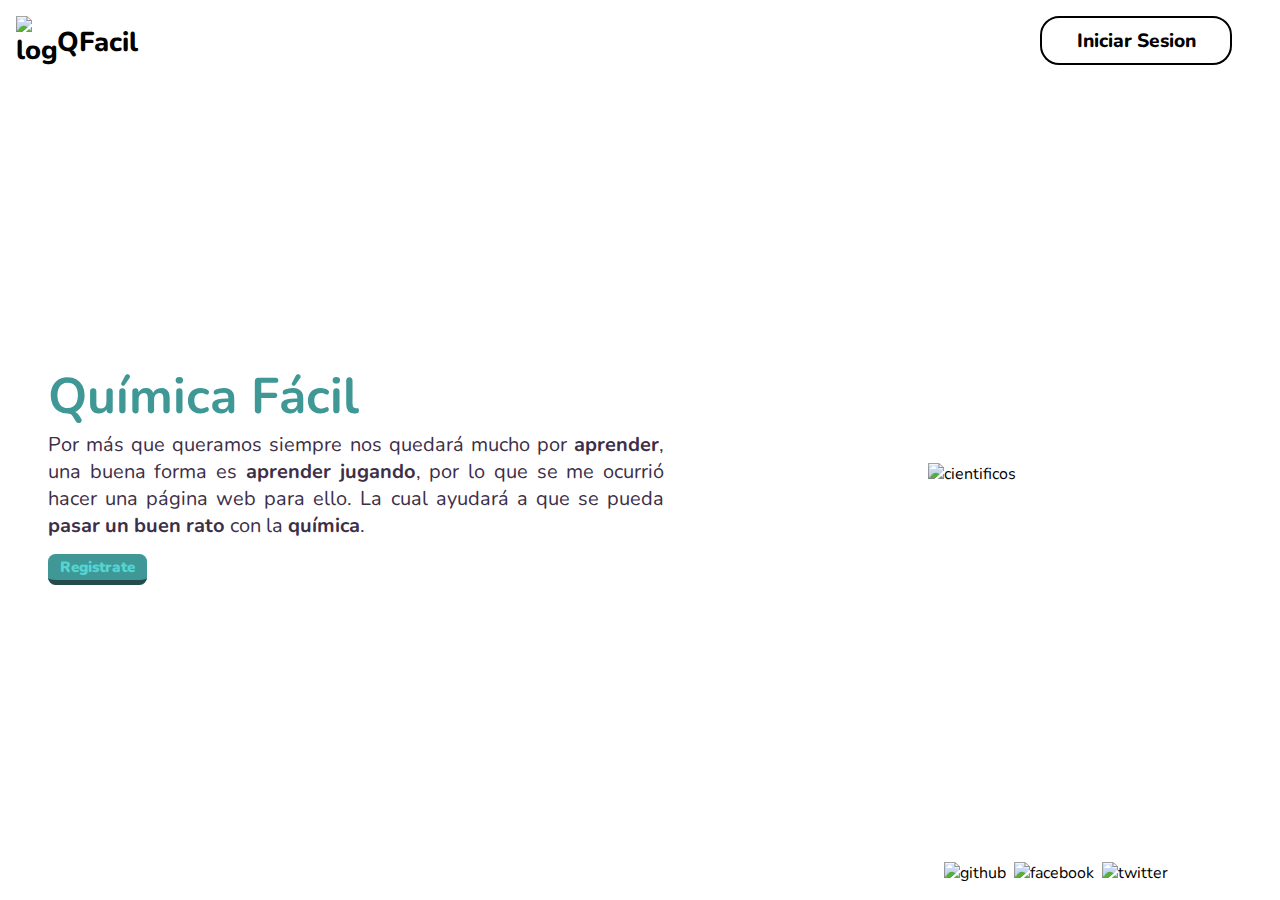
==== index.html @ 8a8eaee4 "agregando a" ====
<!DOCTYPE html>
<html lang="en">
<head>
    <meta charset="UTF-8">
    <meta name="viewport" content="width=device-width, initial-scale=1.0">
    <link rel="stylesheet" href="./css/styles.css">
    <link rel="shortcut icon" href="./img/icons/logo.svg" type="image/x-icon">
    <link href="https://fonts.googleapis.com/css2?family=Nunito:ital,wght@0,200;0,300;0,400;0,600;0,700;0,800;0,900;1,200;1,300;1,400;1,600;1,700;1,800;1,900&display=swap" rel="stylesheet">
    <title>QuimicaFacil</title>
</head>
<body class="container">
    <header id="header" class="header item">
        <div class="logo">
            <picture class="logo-pic">
                <img src="./img/icons/logo.svg" id="logo" alt="logo_quimica_facil">
                <p>QFacil</p>
            </picture>
        </div>
        <a href="iniciar.html" class="iniciar">
            <button id="b-iniciar">
                Iniciar Sesion
            </button>
        </a>
    </header>
    <section id="hero" class="hero item">
        <div class="presentacion">
            <h1 class="u-title">Química Fácil</h1>
            <p class="u-presentacion">
                Por más que queramos siempre nos quedará mucho por <strong>aprender</strong>, una buena forma es <strong>aprender jugando</strong>, por lo que se me ocurrió hacer una página web para ello. La cual ayudará a que se pueda <strong>pasar un buen rato</strong> con la <strong>química</strong>.
            </p>
            <a href="registro.html">
                <button id="b-registrar">
                    Registrate
                </button>
            </a>
        </div>
        <picture class="img-hero">
            <img src="./img/presentacion.jpg" alt="cientificos">
        </picture>
    </section>
    <footer id="footer" class="footer item">
        <picture class="redes-sociales">
            <a href="">
                <img src="./img/icons/github.svg" alt="github" class="icon g">
            </a>
            <a href="">
                <img src="./img/icons/facebook.svg" alt="facebook" class="icon f">
            </a>
            <a href="" class="registro">
                <img src="./img/icons/twitter.svg" alt="twitter" class="icon t">
            </a>
        </picture>
    </footer>
</body>
</html>
---- css/styles.css ----
*
{
    margin: 0;
    font-family: 'Nunito', sans-serif;
}

.no-mostrar
{
    display: none;
}

ol,ul
{
    list-style: none;
    padding: 0;
}
details,summary,button
{
    cursor: pointer;
    outline: none;
}

a
{
    text-decoration: none;
    color: inherit;
}

.nav-bar
{
    border-bottom: 2px solid black;
    padding: 1em;
    display: grid;
    grid-template-columns: 9em 1fr min-content;
    align-items: center;
    font-size: 18px;
}
.nav
{
    display: flex;
    justify-self: start;
    border: 1.5px solid black;
    width: fit-content;
}
.nav li
{
    padding: 0 1em;
}
.foto-perfil
{
    background: red;
    border-radius: 50%;
    grid-row: 1/3;
}
.menu-login
{
    display: grid;
    grid-template-columns: 3em 10em;
    grid-template-rows: repeat(2,auto);
    height: 3em;
    position: relative;
}
.ml
{
    /* border: 1px solid red; */
}
.t-usu
{
    font-weight: 600;
}
.herramientas
{
    position: absolute;
    display: block;
    bottom: 0;
    right: 0;
}
.herramientas button
{
    position: absolute;
    width: 100%;
    background: white;
}
.b-salir
{
    bottom: -3.55em;
}

.container
{
    display: grid;
    grid-template: "header header header" min-content
                    "hero hero hero" 1fr
                    "footer footer ." min-content
                    /1fr 1fr 7em;
    height: 100vh;
    align-content: end;
}

.item
{
    /* border: 1px solid red; */
}

/* header  */

.header
{
    grid-area: header;
    display: flex;
    padding: 1em 3em 1em 1em;
    justify-content: space-between;
}

#logo
{
    width: 1.5em;
}
.logo-pic
{
    width: 10em;
    display: flex;
    align-items: center;
    font-size: 1.7em;
    font-weight: 800;
}

/* boton header */
#b-iniciar
{
    border: 2px solid black;
    border-radius: 1em;
    background: transparent;
    width: 10em;
    padding: .5em;  
    font-size: 1.2em;
    font-weight: 800;
    cursor: pointer;
    outline: none;
}

/* hero */
.hero
{
    grid-area: hero;
    padding-left: 3em;
    padding-bottom: 0;
    display: grid;
    grid-template-columns: minmax(20em,50em) minmax(20em,70em);
    grid-template-rows: min-content;
    align-items: center;
    justify-items: center;
    align-content: center;
}

.u-title
{
    color: #3f9896;
/*     color: #244c4b; */
    font-size: 5em;
}
.u-presentacion
{
    color: #3d2f48;
    font-size: 2em;
    text-align: justify;
}

#b-registrar
{
    background-color: #3f9896;
    border: none;
    border-radius: .5em;
    border-bottom: 5px solid #244c4b;
    color: #55d4d2;
    padding: .2em .8em ;
    font-size: 1.5em;
    font-weight: 900;
    cursor: pointer;
    outline: none;
    margin-top: 1em;
}
.img-hero img
{
    width: 100%;
}

/* footer */
.footer
{
    grid-area: footer;
    /* position: relative; */
    justify-self: end;
    padding-bottom: 1em;
    padding-left: 5em;
    grid-gap: .5em;
    justify-items: flex-start;
    
}
.redes-sociales
{
    display: grid;
    grid-template-columns: repeat(3,auto);
    grid-gap: .5em;
}

.icon 
{
    width: 3em;
}

/* inicio juegos */
/* container */
.elegir-game
{
    display: grid;
    grid-template-columns: repeat(2, 600px);
    justify-content: center;
    align-content: center;
    grid-gap: 5em;
    height: 80vh;
}

.i-eg
{
    border: 1.5px solid black;
    border-radius: 1em;
    padding: 1em;
    text-align: center;
}
/* juego1 */
.juego1
{
    border: .1em solid rgb(98, 98, 98) ;
    border-bottom: .5em solid rgb(98, 98, 98);
}

.juego1:hover
{
    border: .1em solid rgb(98, 98, 98) ;
}
/* boton */
.b-game1
{
    background: transparent;
    width: fit-content;
    height: fit-content;
    border: none;
    filter: grayscale();
}
.b-game1:hover
{
    transform: scale(1.01);
    filter: grayscale(0);
}
/* imagen del juego1 */
.img-bg1
{
    width: 100%;
    border-radius: 1em;
    /* box-shadow: 0px 0px 1px grey; */
}
/* fin juego1 */
/* juego2 */
.juego2
{
    border: .1em solid rgb(98, 98, 98) ;
    border-bottom: .5em solid rgb(98, 98, 98);
}

.juego2:hover
{
    border: .1em solid rgb(98, 98, 98) ;
}
/* boton */
.b-game2
{
    background: transparent;
    width: fit-content;
    height: fit-content;
    border: none;
    filter: grayscale();
}
.b-game2:hover
{
    transform: scale(1.01);
    filter: grayscale(0);
}
/* imagen del juego2 */
.img-bg2
{
    width: 100%;
    border-radius: 1em;
    /* box-shadow: 0px 0px 1px grey; */
}
/* fin juego2 */







@media screen and (max-width:425px)
{
/*     Index */
    .container
    {
        height: initial;
    }

    .header
    {
        font-size: 10px;
        padding: 1em;
    }
    .logo-pic
    {
        width: 100%;
    }
    
    .hero 
    {
        font-size: 8px;
        grid-template-columns: auto;
        padding: 0;
        padding-top: 1em;
    }
    .presentacion
    {
        margin: 0 3em;
    }
    .presentacion a
    {
        justify-items: center;
    }

    .footer
    {
        padding: 0;
        justify-self: center;
    }
    .icon
    {
        font-size: 10px;
    }
    .container
    {
        grid-template-areas: "header header header"
                    "hero hero hero"
                    "footer footer footer";
    }
/*     fin index */
}

@media screen and (min-width: 768px)
{
    .presentacion
    {
        font-size: 10px;
    }
}
@media screen and (min-width: 1440px)
{
    .presentacion
    {
        font-size: initial;
    }
}
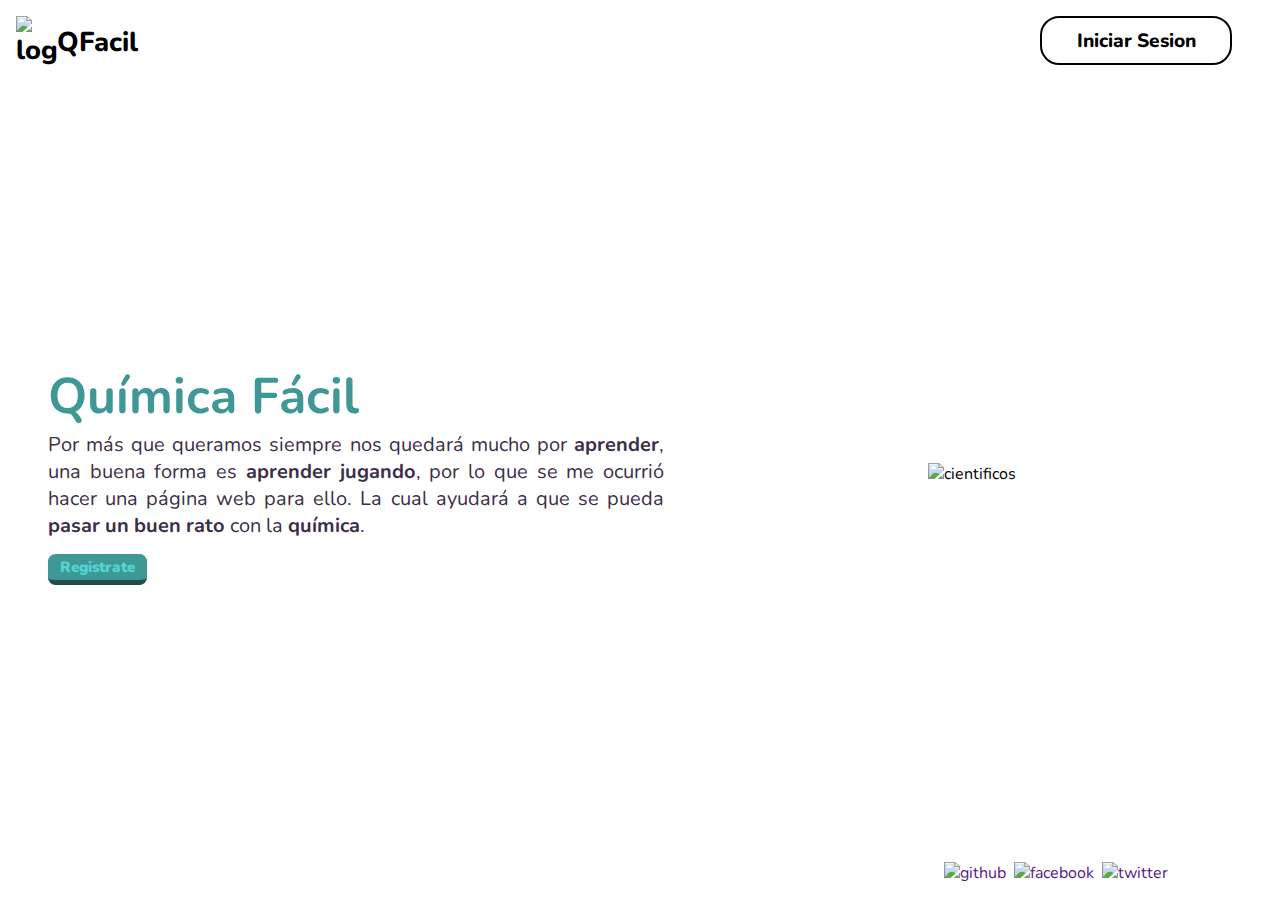
==== commit 76f624d3: "separando el css" ====
--- a/index.html
+++ b/index.html
@@ -1,55 +1,64 @@
 <!DOCTYPE html>
 <html lang="en">
+
 <head>
     <meta charset="UTF-8">
     <meta name="viewport" content="width=device-width, initial-scale=1.0">
     <link rel="stylesheet" href="./css/styles.css">
     <link rel="shortcut icon" href="./img/icons/logo.svg" type="image/x-icon">
-    <link href="https://fonts.googleapis.com/css2?family=Nunito:ital,wght@0,200;0,300;0,400;0,600;0,700;0,800;0,900;1,200;1,300;1,400;1,600;1,700;1,800;1,900&display=swap" rel="stylesheet">
+    <link
+        href="https://fonts.googleapis.com/css2?family=Nunito:ital,wght@0,200;0,300;0,400;0,600;0,700;0,800;0,900;1,200;1,300;1,400;1,600;1,700;1,800;1,900&display=swap"
+        rel="stylesheet">
     <title>QuimicaFacil</title>
 </head>
-<body class="container">
-    <header id="header" class="header item">
-        <div class="logo">
-            <picture class="logo-pic">
-                <img src="./img/icons/logo.svg" id="logo" alt="logo_quimica_facil">
-                <p>QFacil</p>
-            </picture>
-        </div>
-        <a href="iniciar.html" class="iniciar">
-            <button id="b-iniciar">
-                Iniciar Sesion
-            </button>
-        </a>
-    </header>
-    <section id="hero" class="hero item">
-        <div class="presentacion">
-            <h1 class="u-title">Química Fácil</h1>
-            <p class="u-presentacion">
-                Por más que queramos siempre nos quedará mucho por <strong>aprender</strong>, una buena forma es <strong>aprender jugando</strong>, por lo que se me ocurrió hacer una página web para ello. La cual ayudará a que se pueda <strong>pasar un buen rato</strong> con la <strong>química</strong>.
-            </p>
-            <a href="registro.html">
-                <button id="b-registrar">
-                    Registrate
+
+<body>
+    <div class="container">
+        <header id="header" class="header item">
+            <div class="logo">
+                <picture class="logo-pic">
+                    <img src="./img/icons/logo.svg" id="logo" alt="logo_quimica_facil">
+                    <p>QFacil</p>
+                </picture>
+            </div>
+            <a href="iniciar.html" class="iniciar">
+                <button id="b-iniciar">
+                    Iniciar Sesion
                 </button>
             </a>
-        </div>
-        <picture class="img-hero">
-            <img src="./img/presentacion.jpg" alt="cientificos">
-        </picture>
-    </section>
-    <footer id="footer" class="footer item">
-        <picture class="redes-sociales">
-            <a href="">
-                <img src="./img/icons/github.svg" alt="github" class="icon g">
-            </a>
-            <a href="">
-                <img src="./img/icons/facebook.svg" alt="facebook" class="icon f">
-            </a>
-            <a href="" class="registro">
-                <img src="./img/icons/twitter.svg" alt="twitter" class="icon t">
-            </a>
-        </picture>
-    </footer>
+        </header>
+        <section id="hero" class="hero item">
+            <div class="presentacion">
+                <h1 class="u-title">Química Fácil</h1>
+                <p class="u-presentacion">
+                    Por más que queramos siempre nos quedará mucho por <strong>aprender</strong>, una buena forma es
+                    <strong>aprender jugando</strong>, por lo que se me ocurrió hacer una página web para ello. La cual
+                    ayudará a que se pueda <strong>pasar un buen rato</strong> con la <strong>química</strong>.
+                </p>
+                <a href="registro.html">
+                    <button id="b-registrar">
+                        Registrate
+                    </button>
+                </a>
+            </div>
+            <picture class="img-hero">
+                <img src="./img/presentacion.jpg" alt="cientificos">
+            </picture>
+        </section>
+        <footer id="footer" class="footer item">
+            <picture class="redes-sociales">
+                <a href="">
+                    <img src="./img/icons/github.svg" alt="github" class="icon g">
+                </a>
+                <a href="">
+                    <img src="./img/icons/facebook.svg" alt="facebook" class="icon f">
+                </a>
+                <a href="" class="registro">
+                    <img src="./img/icons/twitter.svg" alt="twitter" class="icon t">
+                </a>
+            </picture>
+        </footer>
+    </div>
 </body>
+
 </html>--- a/css/styles.css
+++ b/css/styles.css
@@ -4,86 +4,9 @@
     font-family: 'Nunito', sans-serif;
 }
 
-.no-mostrar
-{
-    display: none;
-}
-
-ol,ul
-{
-    list-style: none;
-    padding: 0;
-}
-details,summary,button
-{
-    cursor: pointer;
-    outline: none;
-}
-
 a
 {
     text-decoration: none;
-    color: inherit;
-}
-
-.nav-bar
-{
-    border-bottom: 2px solid black;
-    padding: 1em;
-    display: grid;
-    grid-template-columns: 9em 1fr min-content;
-    align-items: center;
-    font-size: 18px;
-}
-.nav
-{
-    display: flex;
-    justify-self: start;
-    border: 1.5px solid black;
-    width: fit-content;
-}
-.nav li
-{
-    padding: 0 1em;
-}
-.foto-perfil
-{
-    background: red;
-    border-radius: 50%;
-    grid-row: 1/3;
-}
-.menu-login
-{
-    display: grid;
-    grid-template-columns: 3em 10em;
-    grid-template-rows: repeat(2,auto);
-    height: 3em;
-    position: relative;
-}
-.ml
-{
-    /* border: 1px solid red; */
-}
-.t-usu
-{
-    font-weight: 600;
-}
-.herramientas
-{
-    position: absolute;
-    display: block;
-    bottom: 0;
-    right: 0;
-}
-.herramientas button
-{
-    position: absolute;
-    width: 100%;
-    background: white;
-}
-.b-salir
-{
-    bottom: -3.55em;
 }
 
 .container
@@ -95,6 +18,7 @@
                     /1fr 1fr 7em;
     height: 100vh;
     align-content: end;
+    overflow: auto;
 }
 
 .item
@@ -209,98 +133,6 @@
     width: 3em;
 }
 
-/* inicio juegos */
-/* container */
-.elegir-game
-{
-    display: grid;
-    grid-template-columns: repeat(2, 600px);
-    justify-content: center;
-    align-content: center;
-    grid-gap: 5em;
-    height: 80vh;
-}
-
-.i-eg
-{
-    border: 1.5px solid black;
-    border-radius: 1em;
-    padding: 1em;
-    text-align: center;
-}
-/* juego1 */
-.juego1
-{
-    border: .1em solid rgb(98, 98, 98) ;
-    border-bottom: .5em solid rgb(98, 98, 98);
-}
-
-.juego1:hover
-{
-    border: .1em solid rgb(98, 98, 98) ;
-}
-/* boton */
-.b-game1
-{
-    background: transparent;
-    width: fit-content;
-    height: fit-content;
-    border: none;
-    filter: grayscale();
-}
-.b-game1:hover
-{
-    transform: scale(1.01);
-    filter: grayscale(0);
-}
-/* imagen del juego1 */
-.img-bg1
-{
-    width: 100%;
-    border-radius: 1em;
-    /* box-shadow: 0px 0px 1px grey; */
-}
-/* fin juego1 */
-/* juego2 */
-.juego2
-{
-    border: .1em solid rgb(98, 98, 98) ;
-    border-bottom: .5em solid rgb(98, 98, 98);
-}
-
-.juego2:hover
-{
-    border: .1em solid rgb(98, 98, 98) ;
-}
-/* boton */
-.b-game2
-{
-    background: transparent;
-    width: fit-content;
-    height: fit-content;
-    border: none;
-    filter: grayscale();
-}
-.b-game2:hover
-{
-    transform: scale(1.01);
-    filter: grayscale(0);
-}
-/* imagen del juego2 */
-.img-bg2
-{
-    width: 100%;
-    border-radius: 1em;
-    /* box-shadow: 0px 0px 1px grey; */
-}
-/* fin juego2 */
-
-
-
-
-
-
-
 @media screen and (max-width:425px)
 {
 /*     Index */
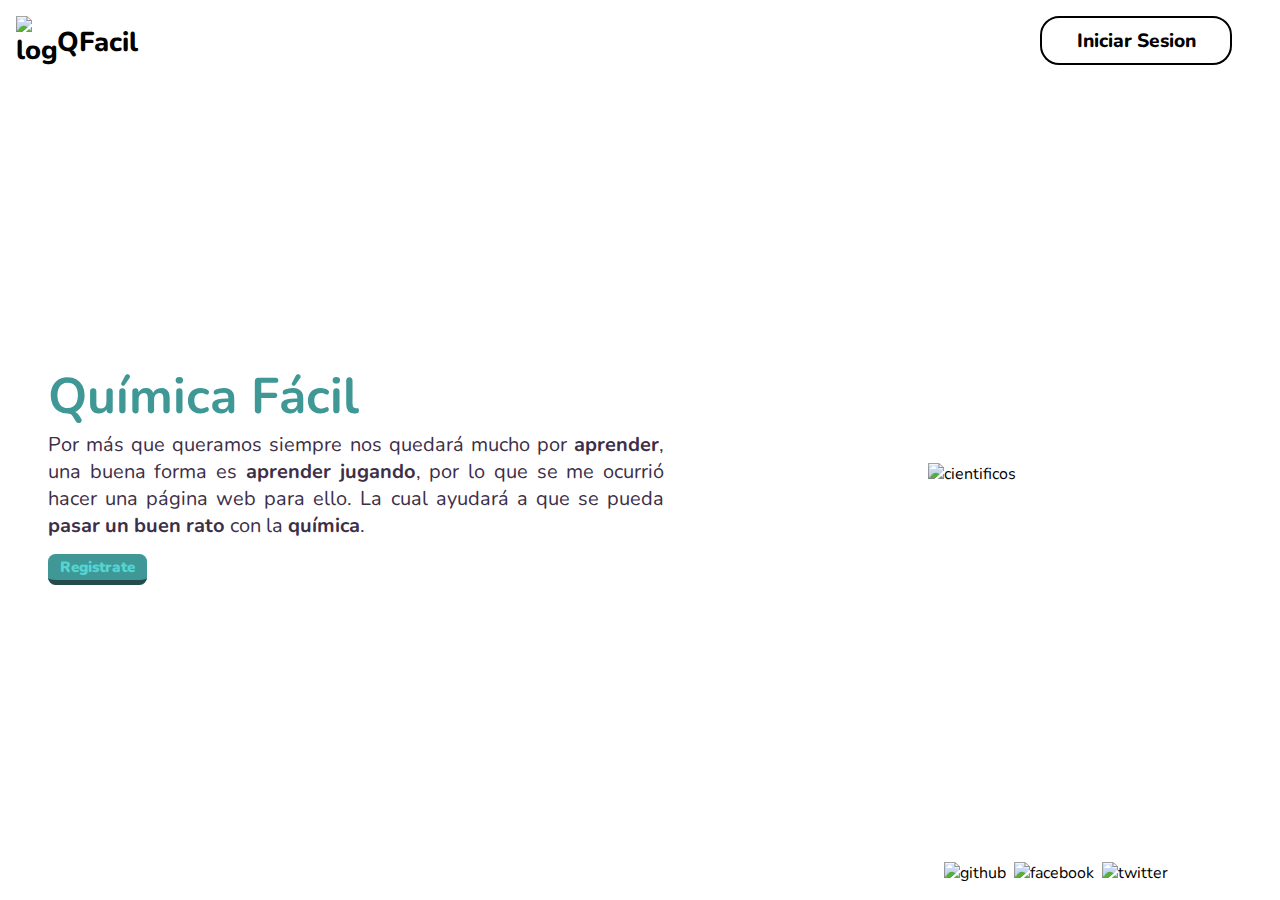
==== commit 8fa0ea40: "Tabla terminada al 100%" ====
--- a/index.html
+++ b/index.html
@@ -1,5 +1,5 @@
 <!DOCTYPE html>
-<html lang="en">
+<html lang="es">
 
 <head>
     <meta charset="UTF-8">
--- a/css/styles.css
+++ b/css/styles.css
@@ -4,9 +4,81 @@
     font-family: 'Nunito', sans-serif;
 }
 
+ol,ul
+{
+    list-style: none;
+    padding: 0;
+}
+details,summary,button
+{
+    cursor: pointer;
+    outline: none;
+}
+
 a
 {
     text-decoration: none;
+    color: inherit;
+}
+
+.nav-bar
+{
+    border-bottom: 2px solid black;
+    padding: 1em;
+    display: grid;
+    grid-template-columns: 9em 1fr min-content;
+    align-items: center;
+    font-size: 18px;
+}
+.nav
+{
+    display: flex;
+    justify-self: start;
+    border: 1.5px solid black;
+    width: fit-content;
+}
+.nav li
+{
+    padding: 0 1em;
+}
+.foto-perfil
+{
+    background: red;
+    border-radius: 50%;
+    grid-row: 1/3;
+}
+.menu-login
+{
+    display: grid;
+    grid-template-columns: 3em 10em;
+    grid-template-rows: repeat(2,auto);
+    height: 3em;
+    position: relative;
+}
+.ml
+{
+    /* border: 1px solid red; */
+}
+.t-usu
+{
+    font-weight: 600;
+}
+.herramientas
+{
+    position: absolute;
+    display: block;
+    bottom: 0;
+    right: 0;
+}
+.herramientas button
+{
+    position: absolute;
+    width: 100%;
+    background: white;
+}
+.b-salir
+{
+    bottom: -3.55em;
 }
 
 .container
@@ -18,7 +90,6 @@
                     /1fr 1fr 7em;
     height: 100vh;
     align-content: end;
-    overflow: auto;
 }
 
 .item
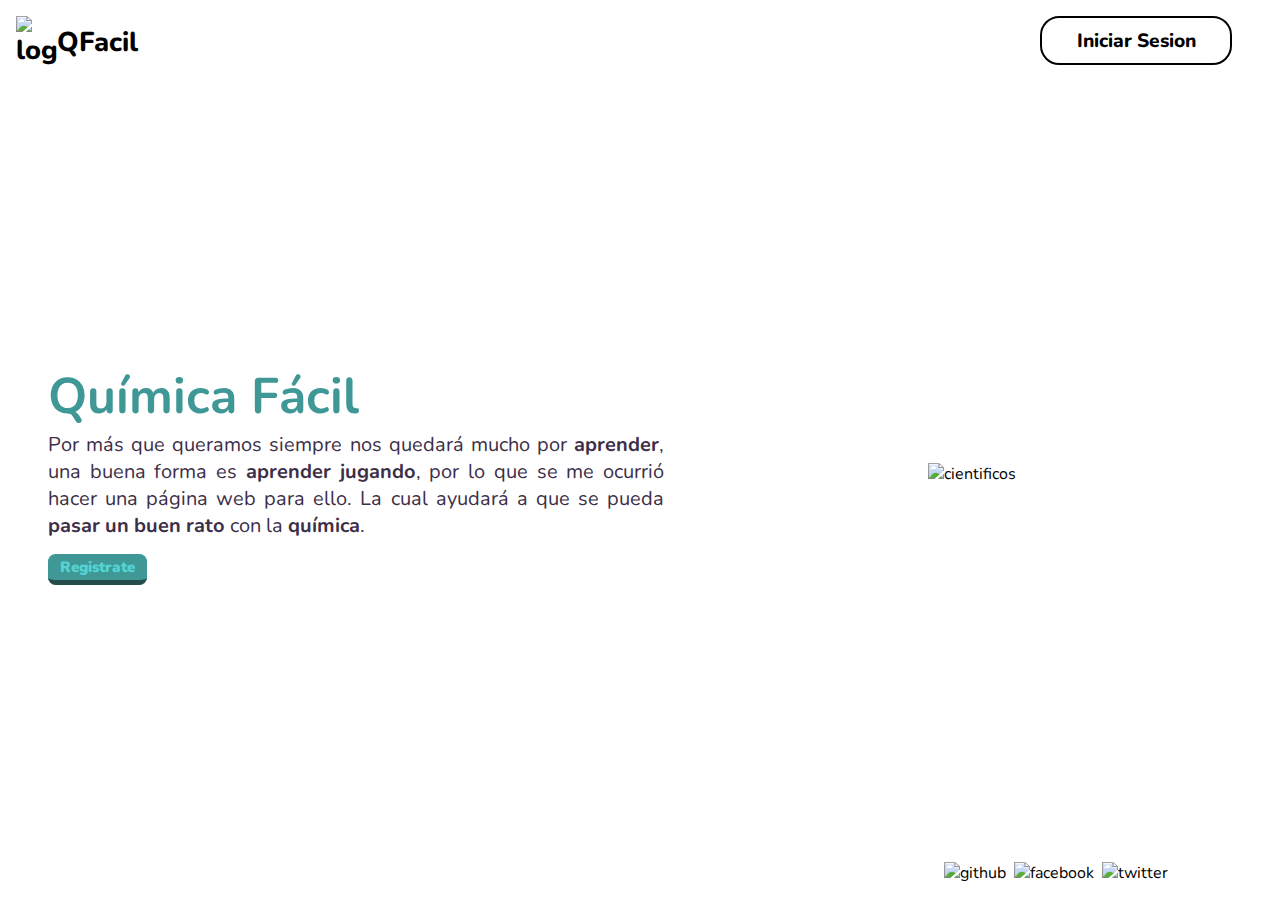
==== commit 74664679: "Arreglos pre-entrega" ====
--- a/index.html
+++ b/index.html
@@ -47,7 +47,7 @@
         </section>
         <footer id="footer" class="footer item">
             <picture class="redes-sociales">
-                <a href="">
+                <a href="https://github.com/Antac69/Tabla-Elementos">
                     <img src="./img/icons/github.svg" alt="github" class="icon g">
                 </a>
                 <a href="">
--- a/css/styles.css
+++ b/css/styles.css
@@ -1,7 +1,18 @@
+@import url('editar.css');
+@import url('amigos.css');
+@import url('graficos.css');
+@import url('iniciar.css');
+@import url('juegos.css');
+@import url('tabla.css');
 *
 {
     margin: 0;
     font-family: 'Nunito', sans-serif;
+}
+
+.no-mostrar
+{
+    display: none !important;
 }
 
 ol,ul
@@ -43,9 +54,12 @@
 }
 .foto-perfil
 {
-    background: red;
+    background: rgba(128, 128, 128, 0.733);
     border-radius: 50%;
     grid-row: 1/3;
+    background-image: url("../img/icons/login.svg");
+    /* background-repeat: round; */
+    background-size: 103%;
 }
 .menu-login
 {
@@ -90,6 +104,7 @@
                     /1fr 1fr 7em;
     height: 100vh;
     align-content: end;
+    overflow: auto;
 }
 
 .item
